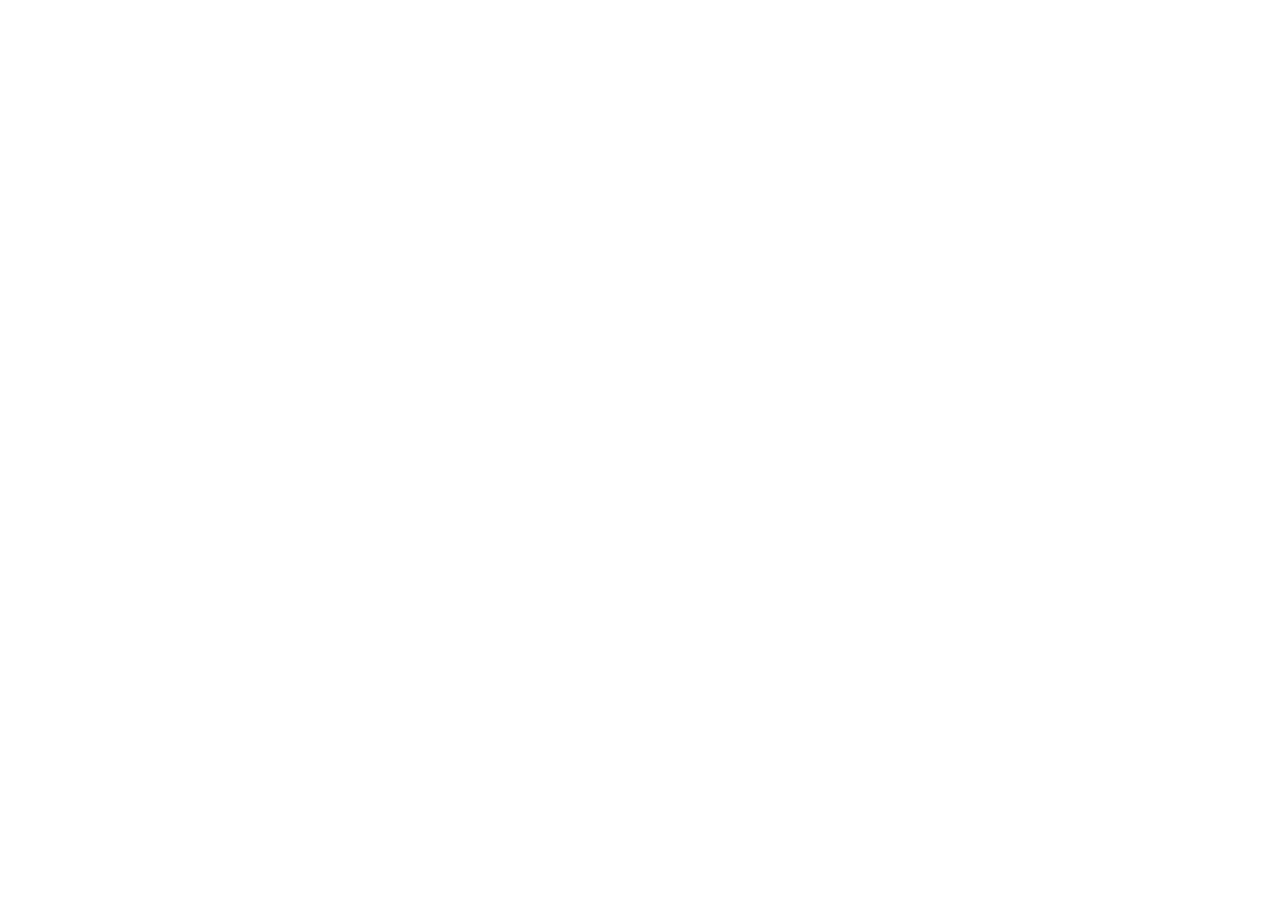
==== web/html/editarperfil.html @ 7d38afd5 "finaliza o front das configurações do usuário" ====
<!DOCTYPE html>
<html lang="pt-BR">
<head>
    <meta charset="UTF-8">
    <meta name="viewport" content="width=device-width, initial-scale=1.0">
    <link rel="stylesheet" type="text/css" href="../css/editarperfil.css">
    <link rel="icon" type="image/png" href="../assets/logo.png">
    <title>Ronrom</title>
</head>
<body> 
    

    <script src="../js/editarperfil.js"></script>
</body>
</html>
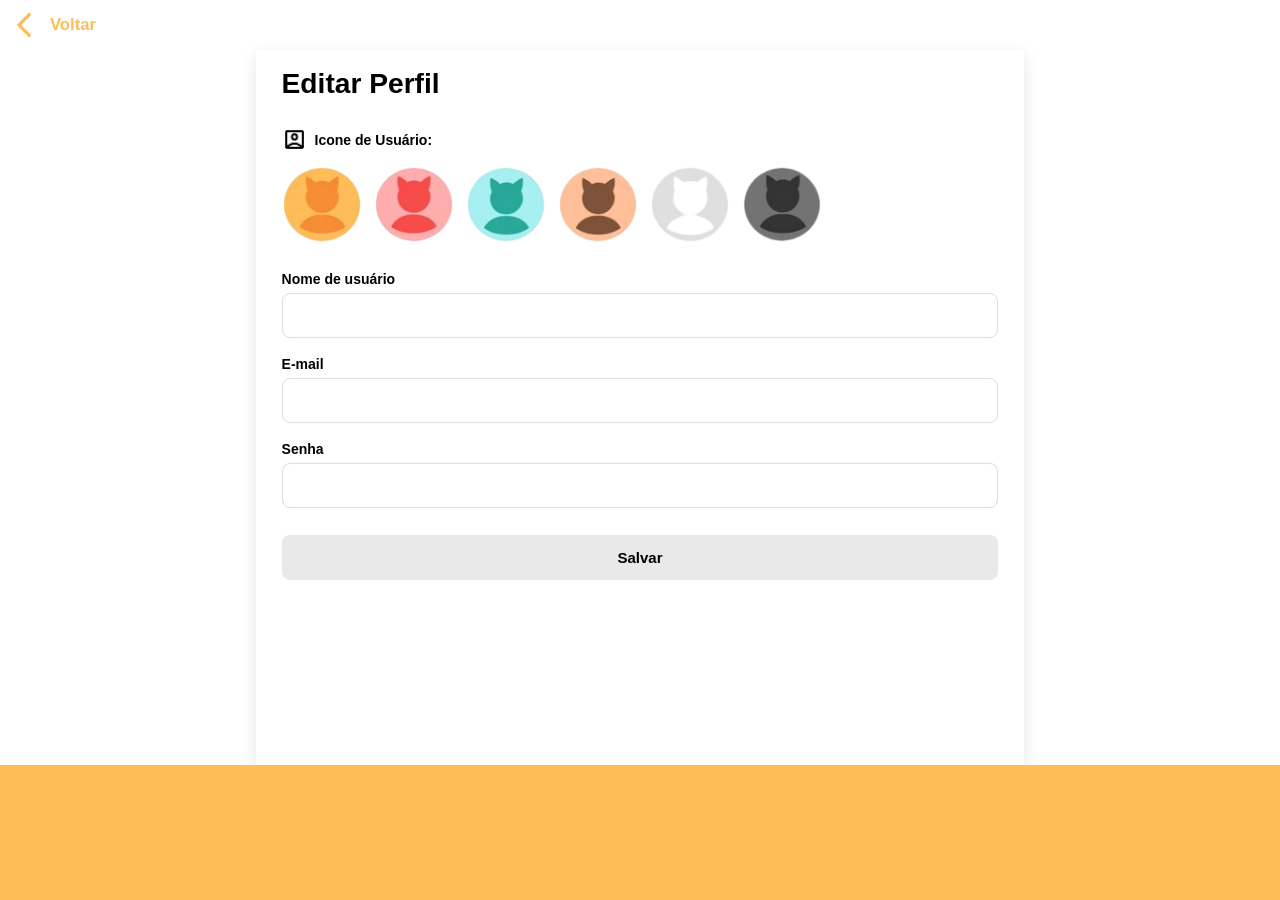
==== commit 197fbe54: "adiciona a página de edição do perfil" ====
--- a/web/html/editarperfil.html
+++ b/web/html/editarperfil.html
@@ -8,7 +8,55 @@
     <title>Ronrom</title>
 </head>
 <body> 
-    
+    <header class="principal">
+        <div class="voltar">
+            <img src="../assets/voltar_botao.png">
+            <a href="userconfig.html">Voltar</a>
+        </div>
+
+        <main id="bloco_editar">
+            <h1>Editar Perfil</h1>
+
+            <div id="foto">
+                <div id="foto_legenda">
+                    <img src="../assets/user_foto.png">
+                    Icone de Usuário:
+                </div>
+                <div id="fotos">
+                    <img src="../assets/user-ft-1.png">
+                    <img src="../assets/user-ft-2.png">
+                    <img src="../assets/user-ft-3.png">
+                    <img src="../assets/user-ft-4.png">
+                    <img src="../assets/user-ft-5.png">
+                    <img src="../assets/user-ft-6.png">
+                </div>
+            </div>
+
+            <div id="username">
+                <label for="username_input">Nome de usuário</label>
+                <input type="text" id="username_input" maxlength="30">
+            </div>
+
+            <div id="email">
+                <label for="email_input">E-mail</label>
+                <input type="text" id="email_input" maxlength="50">
+            </div>
+
+            <div id="senha">
+                <label>Senha</label>
+                <input type="password" id="email_input" maxlength="50">
+            </div>
+
+            <button id="salvar">
+                Salvar
+            </button>
+        </main>
+
+        <footer id="rodape">
+            
+        </footer>
+
+    </header>
 
     <script src="../js/editarperfil.js"></script>
 </body>
--- a/web/css/editarperfil.css
+++ b/web/css/editarperfil.css
@@ -0,0 +1,138 @@
+*{
+    box-sizing: border-box;
+}
+
+html, body{
+    margin: 0;
+    min-height: 100%;
+}
+
+body{
+    min-height: 100vh;
+    display: flex;
+    flex-direction: column;
+    font-family: "Segoe UI", Arial, sans-serif;
+}
+
+.principal{
+    width: 100%;
+    flex: 1;
+    display: flex;
+    flex-direction: column;
+}
+
+#foto {
+    display: flex;
+    flex-direction: column;
+    gap: 12px;
+    margin-bottom: 3vh;
+}
+
+#foto_legenda {
+    display: flex;
+    align-items: center;
+    gap: 8px;
+
+    font-size: clamp(14px, 1vw, 16px);
+    font-weight: bold;
+}
+
+#foto_legenda img {
+    width: 25px;
+    height: 25px;
+}
+
+#fotos {
+    display: flex;
+    align-items: center;
+    gap: 12px;
+    flex-wrap: wrap;
+}
+
+#fotos img {
+    width: clamp(55px, 7vw, 80px);
+    height: clamp(55px, 7vw, 80px);
+
+    border-radius: 50%;
+    object-fit: cover;
+
+    cursor: pointer;
+}
+
+#bloco_editar{
+    width: 60vw;
+    max-width: 900px;
+    min-width: 300px;
+    margin: 0 auto;
+    padding: 2vh 2vw;
+    background-color: white;
+    box-shadow: 0 4px 15px rgba(0, 0, 0, 0.1);
+    display: flex;
+    flex-direction: column;
+    flex: 1;
+}
+
+#bloco_editar h1{
+    margin: 0 0 3vh;
+    font-size: clamp(24px, 2.2vw, 32px);
+}
+
+#username, #email, #senha{
+    display: flex;
+    flex-direction: column;
+    gap: 6px;
+    margin-bottom: 2vh;
+}
+
+#username label, #email label, #senha label{
+    font-size: clamp(14px, 1vw, 16px);
+    font-weight: bold;
+}
+
+#username input, #email input, #senha input{
+    width: 100%;
+    min-height: 45px;
+    padding: 10px 12px;
+    border: 1px solid #ddd;
+    border-radius: 8px;
+    font-family: inherit;
+    font-size: clamp(14px, 1vw, 16px);
+    outline: none;
+}
+
+#salvar {
+    width: 100%;
+    min-height: 45px;
+    margin-top: 1vh;
+    border: none;
+    border-radius: 8px;
+    background-color: rgb(233, 233, 233);
+    font-size: clamp(15px, 1vw, 17px);
+    font-weight: bold;
+    cursor: pointer;
+}
+
+#rodape{
+    width: 100%;
+    height: 15vh;
+    min-height: 100px;
+    background-color: #ffbd59;
+}
+
+.voltar {
+    display: flex;
+    align-items: center;
+}
+
+.voltar img {
+    width: clamp(35px, 4vw, 50px);
+    height: clamp(35px, 4vw, 50px);
+}
+
+.voltar a {
+    text-decoration: none;
+    font-size: clamp(16px, 1.3vw, 19px);
+    color: #ffbd59;
+    font-weight: bold;
+    font-family: "Segoe UI", Arial, sans-serif;
+}
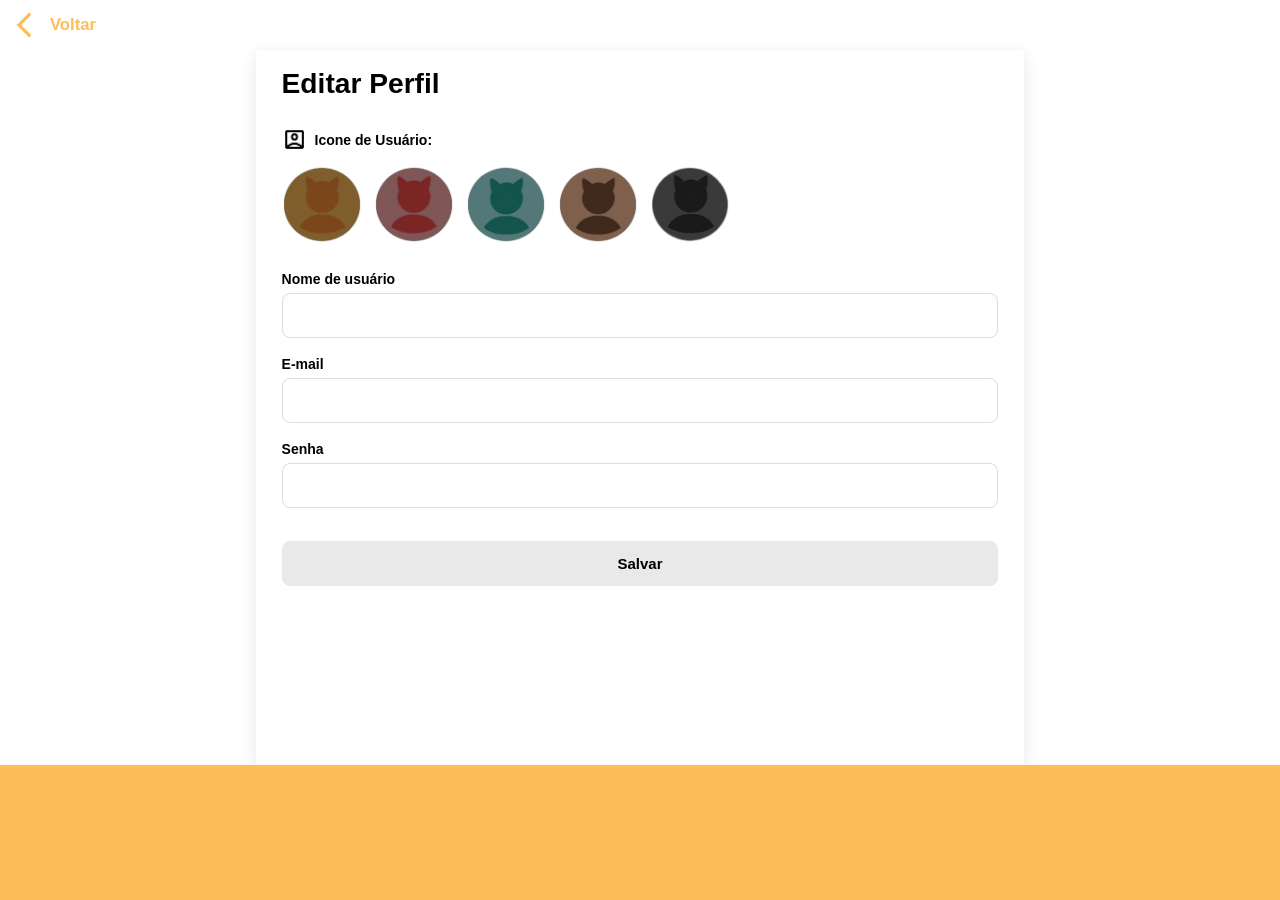
==== commit 8efe64ec: "conclui a pagina de edição e começa a estrutura de senha" ====
--- a/web/html/editarperfil.html
+++ b/web/html/editarperfil.html
@@ -23,12 +23,11 @@
                     Icone de Usuário:
                 </div>
                 <div id="fotos">
-                    <img src="../assets/user-ft-1.png">
-                    <img src="../assets/user-ft-2.png">
-                    <img src="../assets/user-ft-3.png">
-                    <img src="../assets/user-ft-4.png">
-                    <img src="../assets/user-ft-5.png">
-                    <img src="../assets/user-ft-6.png">
+                    <img src="../assets/user-ft-1.png" data-foto="user-ft-1.png">
+                    <img src="../assets/user-ft-2.png" data-foto="user-ft-2.png">
+                    <img src="../assets/user-ft-3.png" data-foto="user-ft-3.png">
+                    <img src="../assets/user-ft-4.png" data-foto="user-ft-4.png">
+                    <img src="../assets/user-ft-6.png" data-foto="user-ft-6.png">
                 </div>
             </div>
 
@@ -44,7 +43,10 @@
 
             <div id="senha">
                 <label>Senha</label>
-                <input type="password" id="email_input" maxlength="50">
+                <input type="password" id="senha_input" maxlength="50">
+                <a id="status">
+
+                </a>
             </div>
 
             <button id="salvar">
@@ -52,9 +54,7 @@
             </button>
         </main>
 
-        <footer id="rodape">
-            
-        </footer>
+        <footer id="rodape"></footer>
 
     </header>
 
--- a/web/css/editarperfil.css
+++ b/web/css/editarperfil.css
@@ -32,7 +32,6 @@
     display: flex;
     align-items: center;
     gap: 8px;
-
     font-size: clamp(14px, 1vw, 16px);
     font-weight: bold;
 }
@@ -52,11 +51,17 @@
 #fotos img {
     width: clamp(55px, 7vw, 80px);
     height: clamp(55px, 7vw, 80px);
-
     border-radius: 50%;
     object-fit: cover;
+    cursor: pointer;
+    transition: filter 0.2s, opacity 0.2s;
+}
+#fotos img.slecionada{
+    filter: brightness(1);
+}
 
-    cursor: pointer;
+#fotos img:not(.selecionada){
+    filter: brightness(0.5);
 }
 
 #bloco_editar{
@@ -135,4 +140,13 @@
     color: #ffbd59;
     font-weight: bold;
     font-family: "Segoe UI", Arial, sans-serif;
+}
+
+#status{
+    color: red;
+    font-size: clamp(12px, 1vw, 14px);
+    max-width: 100%;
+    overflow-wrap: break-word;
+    font-family: initial;
+    text-align: center;
 }
